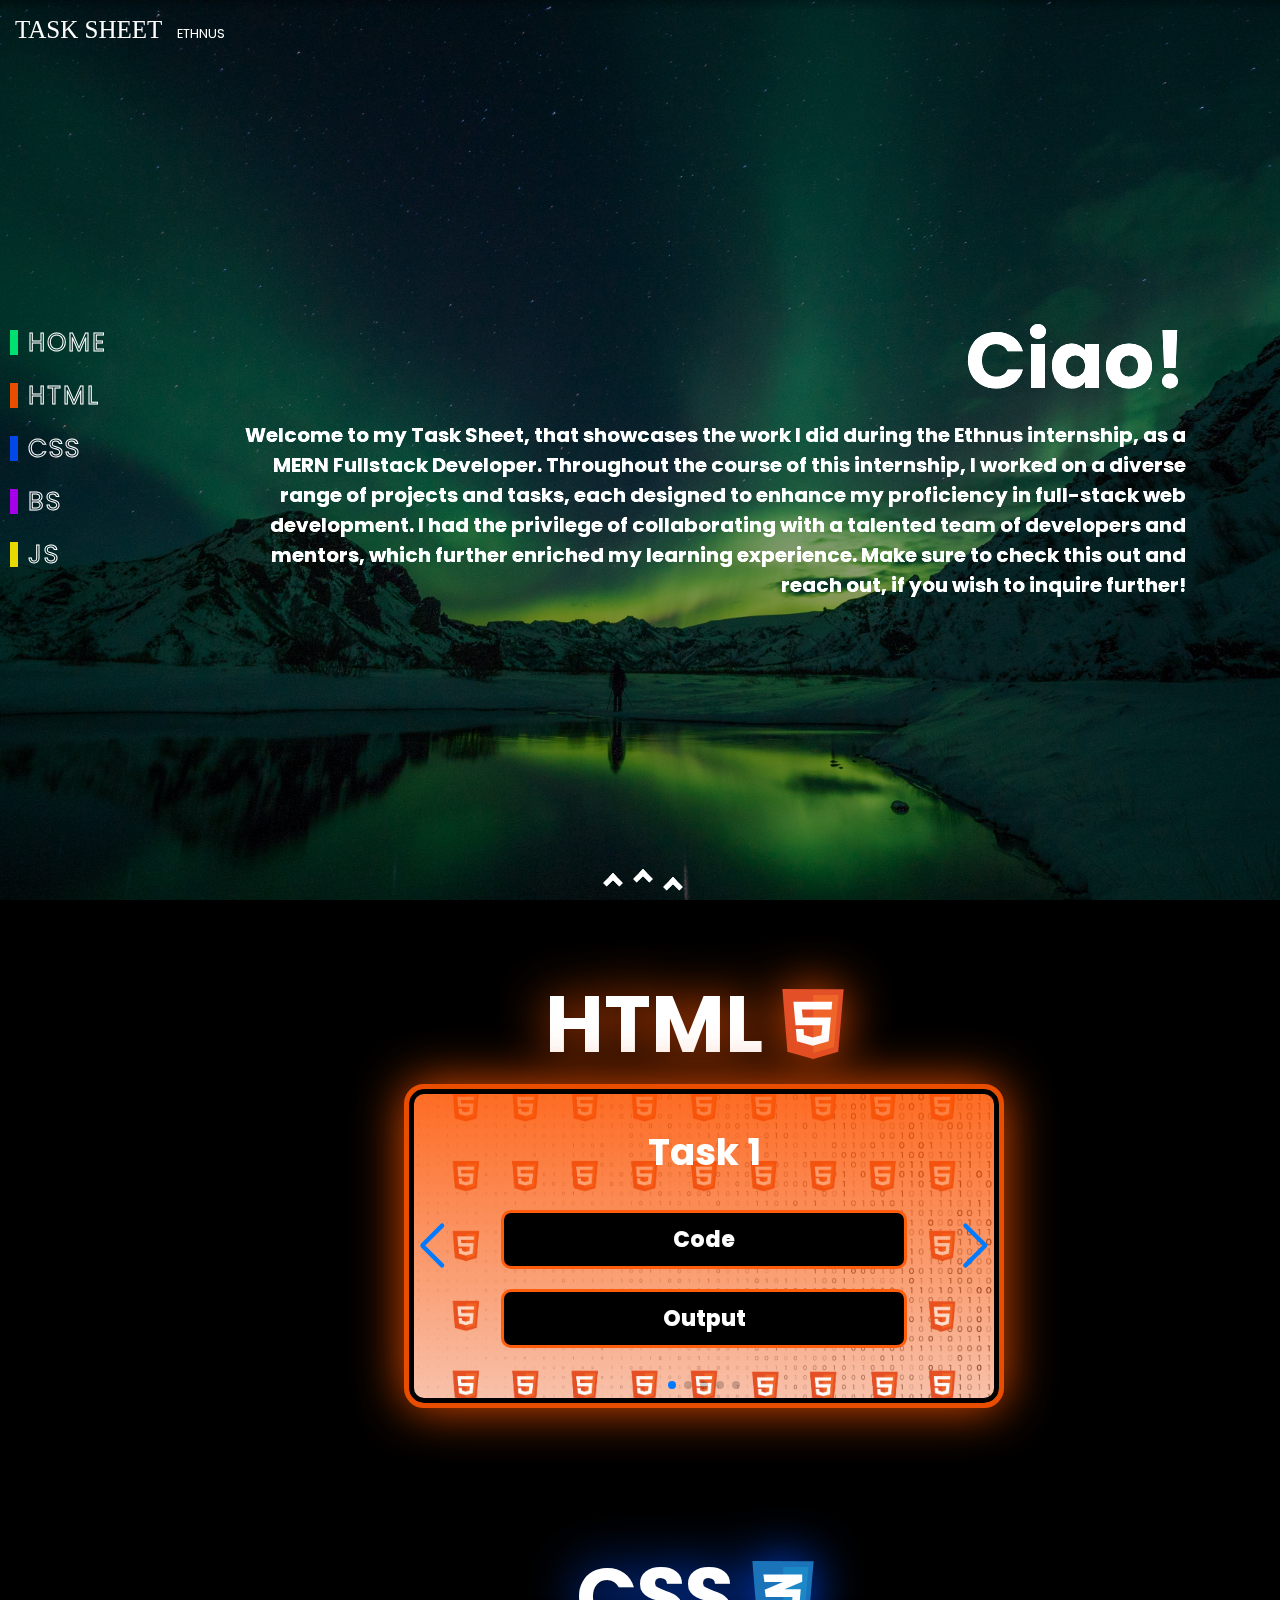
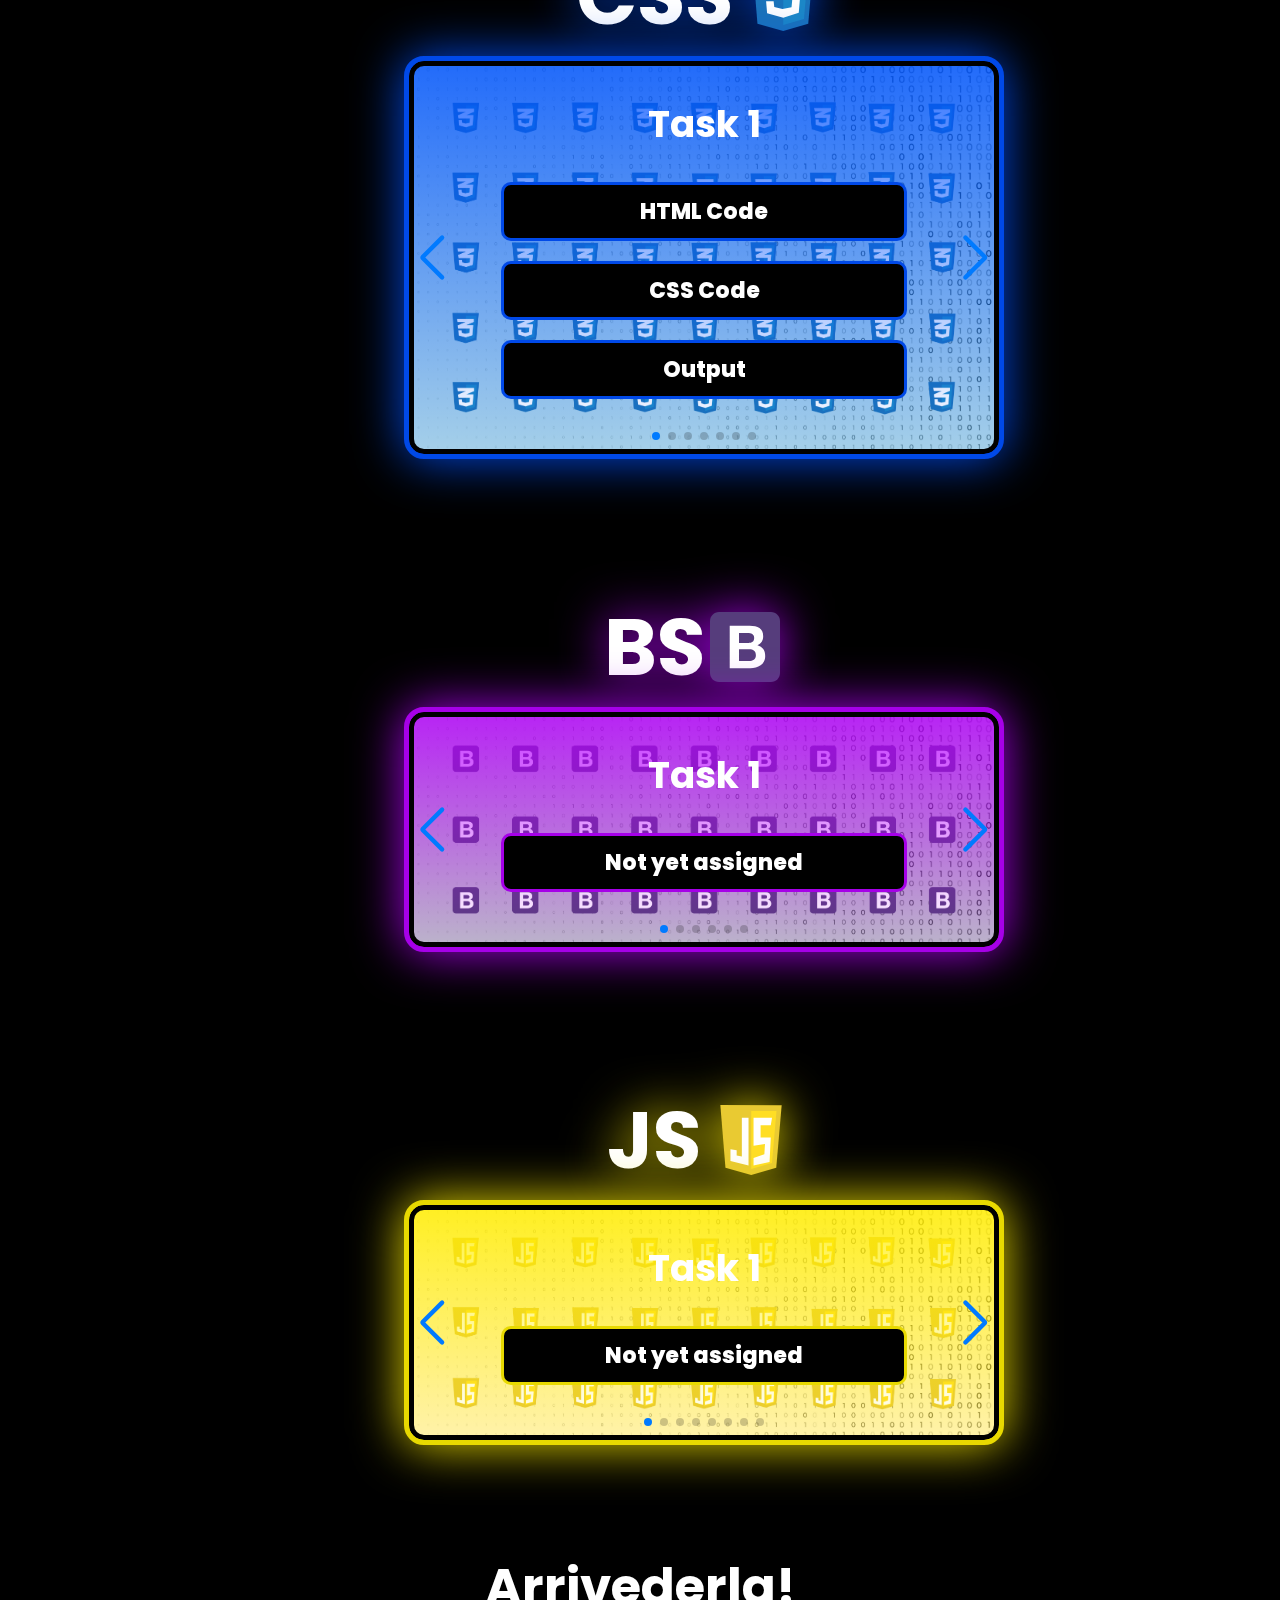
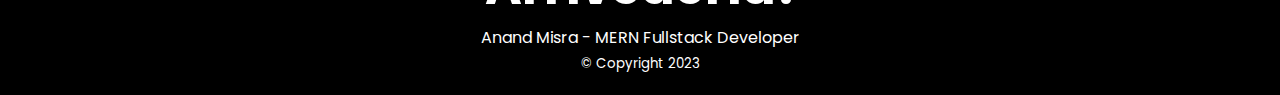
==== index.html @ b6ed3c0a "Add files via upload" ====
<!DOCTYPE html>
<html lang="en">

<head>

    <meta charset="UTF-8">
    <meta name="description" content="Explore my MERN Fullstack Developer internship journey and projects with Ethnus.">
    <meta name="keywords" content="HTML, CSS, JavaScript, MERN, fullstack, Ethnus, Web, development, internship, task, solution">
    <meta name="author" content="Anand Misra">
    <meta name="viewport" content="width=device-width, initial-scale=1.0">

    <title>Task Sheet</title>
    <link rel="stylesheet" href="style.css">
    <link rel="preconnect" href="https://fonts.googleapis.com">
    <link rel="preconnect" href="https://fonts.gstatic.com" crossorigin>
    <link rel="preconnect" href="https://fonts.googleapis.com">
    <link href="https://fonts.googleapis.com/css2?family=Pacifico&family=Permanent+Marker&display=swap" rel="stylesheet">
    <link rel="stylesheet" href="https://cdnjs.cloudflare.com/ajax/libs/font-awesome/6.4.2/css/all.min.css" integrity="sha512-z3gLpd7yknf1YoNbCzqRKc4qyor8gaKU1qmn+CShxbuBusANI9QpRohGBreCFkKxLhei6S9CQXFEbbKuqLg0DA==" crossorigin="anonymous" referrerpolicy="no-referrer" />
    <link rel="stylesheet" href="https://cdn.jsdelivr.net/npm/swiper@10/swiper-bundle.min.css" />

</head>

<body>

    <div class="loader">
        <div class="loader-animation"></div>
        <div class="loader-content">
            <p>designed by</p>
            <span>anand misra</span>
        </div>
    </div>

    <header>

        <div class="fallheader"></div>

        <a href="#" class="logo">
            <p id="hm1">Task sheet</p>
            <p id="hm2">Ethnus</p>
        </a>

        <div class="media-icons">
            <a href="https://github.com/anandmisra" target="_blank">
                <i class="fa-brands fa-square-github fa-2xl" style="color: #ffffff;"></i>
            </a>
            <a href="https://www.linkedin.com/in/anandmisra11/" target="_blank">
                <i class="fa-brands fa-linkedin fa-2xl" style="color: #ffffff;"></i>
            </a>
            <a href="https://twitter.com/anu_misra11" target="_blank">
                <i class="fa-brands fa-square-x-twitter fa-2xl" style="color: #ffffff;"></i>
            </a>
        </div>

        <div class="media-icons-header">
            <a href="https://github.com/anandmisra" target="_blank">
                <i class="fa-brands fa-square-github fa-2xl" style="color: #ffffff;"></i>
            </a>
            <a href="https://www.linkedin.com/in/anandmisra11/" target="_blank">
                <i class="fa-brands fa-linkedin fa-2xl" style="color: #ffffff;"></i>
            </a>
            <a href="https://twitter.com/anu_misra11" target="_blank">
                <i class="fa-brands fa-square-x-twitter fa-2xl" style="color: #ffffff;"></i>
            </a>
        </div>

    </header>


    <nav class="nav">
        <ul class="nav_list">

            <li style="--clr: #00e070" class="nav_item">
                <a href="#home" data-text="&nbsp;&nbsp;Home" class="home_nav nav_link">&nbsp;&nbsp;Home&nbsp;</a>
            </li>
            <li style="--clr: #e84d00" class="nav_item">
                <a href="#HTML" data-text="&nbsp;&nbsp;HTML" class="html_nav nav_link">&nbsp;&nbsp;HTML&nbsp;</a>
            </li>
            <li style="--clr: #0049e8" class="nav_item">
                <a href="#CSS" data-text="&nbsp;&nbsp;CSS" class="css_nav nav_link">&nbsp;&nbsp;CSS&nbsp;</a>
            </li>
            <li style="--clr: #a600e8" class="nav_item">
                <a href="#BS" data-text="&nbsp;&nbsp;BS" class="bs_nav nav_link">&nbsp;&nbsp;BS&nbsp;</a>
            </li>
            <li style="--clr: #e8d900" class="nav_item">
                <a href="#JS" data-text="&nbsp;&nbsp;JS" class="js_nav nav_link">&nbsp;&nbsp;JS&nbsp;</a>
            </li>

        </ul>
    </nav>

    <main class="main">

        <section class="section home_section" id="home">
            
            <div class="home_content ">
                <h1>Ciao!</h1>
                <p>Welcome to my Task Sheet, that showcases the work I did during the Ethnus internship, as a MERN Fullstack Developer. Throughout the course of this internship, I worked on a diverse range of projects and tasks, each designed to enhance my proficiency in full-stack web development. I had the privilege of collaborating with a talented team of developers and mentors, which further enriched my learning experience. Make sure to check this out and reach out, if you wish to inquire further!</p>
            </div>

            <div class="arrow">
                <span></span>
                <span></span>
                <span></span>
            </div>

        </section>

        <section class="section HTML-section" id="HTML">
            <H3>HTML
                <img class="html_pic" src="./imgs/html.svg">
            </H3>
            <section class="sec_inside">
                <div class="swiper HTMlswiper mySwiper">
                    <div class="swiper-wrapper">
                        <div class="swiper-slide HTMLslide">
                            <h2>Task 1</h2>
                            <a href="./content/HTML/Task1.txt" target="_blank"><button class="html-slide" type="button" >Code</button></a>
                            <a href="./HTML-Task1" target="_blank"><button class="html-slide" type="button" >Output</button></a>
                        </div>
                        <div class="swiper-slide">
                            <h2>Task 2</h2>
                            <a href="./content/HTML/Task2.txt" target="_blank"><button class="html-slide" type="button" >Code</button></a>
                            <a href="./HTML-Task2" target="_blank"><button class="html-slide" type="button" >Output</button></a>
                        </div>
                        <div class="swiper-slide">
                            <h2>Task 3</h2>
                            <a href="./content/HTML/Task3.txt" target="_blank"><button class="html-slide" type="button" >Code</button></a>
                            <a href="./HTML-Task3" target="_blank"><button class="html-slide" type="button" >Output</button></a>
                        </div>
                        <div class="swiper-slide">
                            <h2>Task 4</h2>
                            <a href="./content/HTML/Task4.txt" target="_blank"><button class="html-slide" type="button" >Code</button></a>
                            <a href="./HTML-Task4" target="_blank"><button class="html-slide" type="button" >Output</button></a>
                        </div>
                        <div class="swiper-slide">
                            <h2>Task 5</h2>
                            <a href="./content/HTML/Task5.txt" target="_blank"><button class="html-slide" type="button" >Code</button></a>
                            <a href="./HTML-Task5" target="_blank"><button class="html-slide" type="button" >Output</button></a>
                        </div>
                    </div>
                    <div class="swiper-button-next"></div>
                    <div class="swiper-button-prev"></div>
                    <div class="swiper-pagination"></div>
                </div>
            </section>
        </section>

        <section class="section CSS-section" id="CSS">
            <H3>CSS
                <img class="css_pic" src="./imgs/css.svg">
            </H3>
            <section class="sec_inside">
                <div class="swiper CSSswiper mySwiper">
                    <div class="swiper-wrapper">
                        <div class="swiper-slide">
                            <h2>Task 1</h2>
                            <a href="./content/CSS/Task1.txt" target="_blank"><button class="css-slide" type="button" >HTML Code</button></a>
                            <a href="./content/CSS/T1style.txt" target="_blank"><button class="css-slide" type="button" >CSS Code</button></a>
                            <a href="./CSS-Task1" target="_blank"><button class="css-slide" type="button" >Output</button></a>
                        </div>
                        <div class="swiper-slide">
                            <h2>Task 2</h2>
                            <a href="./content/CSS/Task2.txt" target="_blank"><button class="css-slide" type="button" >HTML Code</button></a>
                            <a href="./content/CSS/T2style.txt" target="_blank"><button class="css-slide" type="button" >CSS Code</button></a>
                            <a href="./CSS-Task2" target="_blank"><button class="css-slide" type="button" >Output</button></a>
                        </div>
                        <div class="swiper-slide">
                            <h2>Task 3</h2>
                            <a href="./content/CSS/Task3.txt" target="_blank"><button class="css-slide" type="button" >HTML Code</button></a>
                            <a href="./content/CSS/T3style.txt" target="_blank"><button class="css-slide" type="button" >CSS Code</button></a>
                            <a href="./CSS-Task3" target="_blank"><button class="css-slide" type="button" >Output</button></a>
                        </div>
                        <div class="swiper-slide">
                            <h2>Task 4</h2>
                            <a href="./content/CSS/Task4.txt" target="_blank"><button class="css-slide" type="button" >HTML Code</button></a>
                            <a href="./content/CSS/T4style.txt" target="_blank"><button class="css-slide" type="button" >CSS Code</button></a>
                            <a href="./CSS-Task4" target="_blank"><button class="css-slide" type="button" >Output</button></a>
                        </div>
                        <div class="swiper-slide">
                            <h2>Task 5</h2>
                            <a href="./content/CSS/Task5.txt" target="_blank"><button class="css-slide" type="button" >HTML Code</button></a>
                            <a href="./content/CSS/T5style.txt" target="_blank"><button class="css-slide" type="button" >CSS Code</button></a>
                            <a href="./CSS-Task5" target="_blank"><button class="css-slide" type="button" >Output</button></a>
                        </div>
                        <div class="swiper-slide">
                            <h2>Task 6</h2>
                            <a href="./content/CSS/Task6.txt" target="_blank"><button class="css-slide" type="button" >HTML Code</button></a>
                            <a href="./content/CSS/T6style.txt" target="_blank"><button class="css-slide" type="button" >CSS Code</button></a>
                            <a href="./CSS-Task6" target="_blank"><button class="css-slide" type="button" >Output</button></a>
                        </div>
                        <div class="swiper-slide">
                            <h2>Task 7</h2>
                            <a href="./content/CSS/Task7.txt" target="_blank"><button class="css-slide" type="button" >HTML Code</button></a>
                            <a href="./content/CSS/T7style.txt" target="_blank"><button class="css-slide" type="button" >CSS Code</button></a>
                            <a href="./CSS-Task7" target="_blank"><button class="css-slide" type="button" >Output</button></a>
                        </div>
                    </div>
                    <div class="swiper-button-next"></div>
                    <div class="swiper-button-prev"></div>
                    <div class="swiper-pagination"></div>
                </div>
            </section>
        </section>

        <section class="section BS-section" id="BS">
            <H3>BS
                <img class="bs_pic" src="./imgs/bs.svg">
            </H3>
            <section class="sec_inside">
                <div class="swiper BSswiper mySwiper">
                    <div class="swiper-wrapper">
                        <div class="swiper-slide">
                            <h2>Task 1</h2>
                            <a href="#BS"><button class="bs-slide" type="button" >Not yet assigned</button></a>
                        </div>
                        <div class="swiper-slide">
                            <h2>Task 2</h2>
                            <a href="#BS"><button class="bs-slide" type="button" >Not yet assigned</button></a>
                        </div>
                        <div class="swiper-slide">
                            <h2>Task 3</h2>
                            <a href="#BS"><button class="bs-slide" type="button" >Not yet assigned</button></a>
                        </div>
                        <div class="swiper-slide">
                            <h2>Task 4</h2>
                            <a href="#BS"><button class="bs-slide" type="button" >Not yet assigned</button></a>
                        </div>
                        <div class="swiper-slide">
                            <h2>Task 5</h2>
                            <a href="#BS"><button class="bs-slide" type="button" >Not yet assigned</button></a>
                        </div>
                        <div class="swiper-slide">
                            <h2>Task 6</h2>
                            <a href="#BS"><button class="bs-slide" type="button" >Not yet assigned</button></a>
                        </div>
                    </div>
                    <div class="swiper-button-next"></div>
                    <div class="swiper-button-prev"></div>
                    <div class="swiper-pagination"></div>
                </div>
            </section>
        </section>

        <section class="section JS-section" id="JS">
            <H3>JS
                <img class="js_pic" src="./imgs/js.svg">
            </H3>
            <section class="sec_inside">
                <div class="swiper JSswiper mySwiper">
                    <div class="swiper-wrapper">
                        <div class="swiper-slide">
                            <h2>Task 1</h2>
                            <a href="#JS"><button class="js-slide" type="button" >Not yet assigned</button></a>
                        </div>
                        <div class="swiper-slide">
                            <h2>Task 2</h2>
                            <a href="#JS"><button class="js-slide" type="button" >Not yet assigned</button></a>
                        </div>
                        <div class="swiper-slide">
                            <h2>Task 3</h2>
                            <a href="#JS"><button class="js-slide" type="button" >Not yet assigned</button></a>
                        </div>
                        <div class="swiper-slide">
                            <h2>Task 4</h2>
                            <a href="#JS"><button class="js-slide" type="button" >Not yet assigned</button></a>
                        </div>
                        <div class="swiper-slide">
                            <h2>Task 5</h2>
                            <a href="#JS"><button class="js-slide" type="button" >Not yet assigned</button></a>
                        </div>
                        <div class="swiper-slide">
                            <h2>Task 6</h2>
                            <a href="#JS"><button class="js-slide" type="button" >Not yet assigned</button></a>
                        </div>
                        <div class="swiper-slide">
                            <h2>Task 7</h2>
                            <a href="#JS"><button class="js-slide" type="button" >Not yet assigned</button></a>
                        </div>
                        <div class="swiper-slide">
                            <h2>Task 8</h2>
                            <a href="#JS"><button class="js-slide" type="button" >Not yet assigned</button></a>
                        </div>
                    </div>
                    <div class="swiper-button-next"></div>
                    <div class="swiper-button-prev"></div>
                    <div class="swiper-pagination"></div>
                </div>
            </section>
        </section>

        <section class="end-section">

            <div class="end_content ">
                <h1>Arrivederla!</h1>
                <p>Anand Misra - MERN Fullstack Developer</p>
            </div>

            <div class="media-icons-end">
                <a href="https://github.com/anandmisra" target="_blank">
                    <i class="fa-brands fa-square-github fa-2xl" style="color: #ffffff;"></i>
                </a>
                <a href="https://www.linkedin.com/in/anandmisra11/" target="_blank">
                    <i class="fa-brands fa-linkedin fa-2xl" style="color: #ffffff;"></i>
                </a>
                <a href="https://twitter.com/anu_misra11" target="_blank">
                    <i class="fa-brands fa-square-x-twitter fa-2xl" style="color: #ffffff;"></i>
                </a>
            </div>

            <div class="end_content ">
                <p class="copyright">
                    <small>&copy; Copyright 2023 </small>
                </p>
            </div>
        </section>
    </main>
    
    <script src="https://code.jquery.com/jquery-3.5.1.min.js"></script>
    <script src="https://cdn.jsdelivr.net/npm/swiper@10/swiper-bundle.min.js"></script>
    <script src="./script.js"></script>

</body>
</html>
---- style.css ----
@import url('https://fonts.googleapis.com/css2?family=Poppins:wght@700&display=swap');

* {
    margin: 0;
    padding: 0;
    box-sizing: border-box;
    scroll-behavior: smooth;
    font-family: 'Poppins', sans-serif;
}

body {
  display: flex;
  flex-direction: column;
  justify-content: space-between;
  background-color: black;
}

.loader {
  position: fixed;
  z-index: 25000000;
  top: 0;
  left: 0;
  height: 100%;
  width: 100%;
  min-height: 280px;
  display: flex;
  flex-direction: column;
  align-items: center;
  justify-content: center;
  background: black;
  transition: opacity 0.5s, visibility 0.5s;
}

.loader-animation {
  color: white;
  position: relative;
  display: flex;
}

.loader-content {
  position: inherit;
  height: 100%;
  min-height: 280px;
  width: 100%;
  display: flex;
  flex-direction: column;
  align-items: center;
  justify-content: end;
  padding-bottom: 5vh;
}

.loader-content p{
  color: white;
  font-size: 15px;
  inset: -20px;
}

.loader-content span{
  color: rgb(255, 255, 255);
  text-transform: uppercase;
  font-size: 20px;
  font-family: 'Pacifico', cursive;
  filter: drop-shadow(0 0 25px #00e070);
  -webkit-animation: glow 1s ease-in-out infinite alternate;
  -moz-animation: glow 1s ease-in-out infinite alternate;
  animation: glow 1s ease-in-out infinite alternate;
}

@keyframes glow {
  from {
    text-shadow: 0 0 0.5px #fff, 0 0 1px #fff, 0 0 1.5px #14ff62, 0 0 2px #14ff62, 0 0 2.5px #14ff62, 0 0 3px #14ff62, 0 0 3.5px #14ff62;
  }
  to {
    text-shadow: 0 0 1px #fff, 0 0 1.5px #00e070, 0 0 2px #00e070, 0 0 2.5px #00e070, 0 0 3px #00e070, 0 0 3.5px #00e070, 0 0 4px #00e070;
  }
}

.loader-animation::after {
  content: "";
  width: 75px;
  height: 75px;
  border: 15px solid white;
  border-top-color: #00e070;
  filter: drop-shadow(0 0 25px #00e070);
  border-radius: 50%;
  animation: loading 1s ease infinite;
  z-index: 20000000;
}

@keyframes loading {
  from { 
    transform: rotate(0turn);
  }
  to {
    transform: rotate(1turn);
  }
}

.loader--hidden {
  opacity: 0;
  visibility: hidden;
}

html {
    scroll-behavior: smooth;
}

nav {
    position: fixed;
    height: 100vh;
    min-height: 425px;
    display: flex;
    flex-direction: column;
    align-items: left;
    justify-content: center;
    z-index: 200000;
}

nav ul {
    display: flex;
    flex-direction: column;
    align-items: flex-start;
    justify-content: center;
    gap: 25px;
}

nav ul li {
    position: relative;
    list-style: none;
}

nav ul li a {
    position: relative;
    padding-left: 10px;
    font-size: 25px;
    text-decoration: none;
    line-height: 1em;
    letter-spacing: 2px;
    text-transform: uppercase;
    color: transparent;
    z-index: 1000000;
    -webkit-text-stroke: 1px rgb(255, 255, 255);
}

nav ul li a::before {
    content: attr(data-text);
    position: absolute; 
    color: var(--clr);
    width: 0;
    overflow: hidden;
    transition: 0.5s;
    border-right: 8px solid var(--clr);
    -webkit-text-stroke: 1px var(--clr);
}

nav ul li a:hover:not(.active)::before {
    width: 100%;
    filter: drop-shadow(0 0 20px var(--clr));
}

a.active {
    color: var(--clr);
    -webkit-text-stroke: 2px var(--clr);
    filter: drop-shadow(0 0 20px var(--clr));
}

header {
    position: fixed;
    top: 0;
    left: 0;
    width: 100%;
    height: 60px;
    background: transparent;
    align-items: center;
    justify-content: start;
    z-index: 1000000;
    transition: opacity 0.5s, visibility 0.5s;
    display: flex;
    flex-direction: row;
    padding: 0 px 25px;
}

.fallheader {
  position: fixed;
  height: 80px;
  width: 100%;
  top: -70px;
  background: linear-gradient(#000000, #000000, transparent);
  transition: all 0.5s ease-in-out;
}

header .logo{
    position: fixed;
    font-family: 'Permanent Marker', cursive;
    text-align: right;
    color: #fff;
    text-transform: uppercase;
    display: flex;
    flex-direction: row;
    justify-content: center;
    align-items: baseline;
    gap: 15px;
    text-decoration: none;
    transition: all 0.5s ease-in-out;
    font-size: 0.8rem;
    padding: 5px 15px;
}

p#hm1 {
    font-size: 25px;
    color: #fff;
    font-family: 'Permanent Marker', cursive;
}

.bgc .fallheader{
  position: inherit;
  top: 0px;
}

.media-icons {
    position: fixed;
    right: 10px;
    top: 20%;
    align-items: center;
    justify-content: baseline;
    display: flex;
    flex-direction: column;
    gap: 20px;
    transition: all 0.5s ease-in-out;
}

.bgc .media-icons {
  position: inherit;
  right: -50px;
}

.media-icons-end {
  padding: 10px;
    position: relative;
    align-items: center;
    justify-content: center;
    display: flex;
    flex-direction: row;
    gap: 20px;
}

.media-icons-header {
  position: fixed;
  right: 10px;
  top: -60px;
  padding: 5px;
  align-items: center;
  justify-content: baseline;
  display: flex;
  flex-direction: row;
  gap: 20px;
  transition: all 0.5s ease-in-out;
}

.bgc .media-icons-header {
  position: inherit;
  top: 10px;
}

.bgc_home {
  filter: drop-shadow(0 0 5px #00e070);
}
.bgc_html {
  filter: drop-shadow(0 0 5px #e84d00);
}
.bgc_css {
  filter: drop-shadow(0 0 5px #0049e8);
}
.bgc_bs {
  filter: drop-shadow(0 0 5px #a600e8);
}
.bgc_js {
  filter: drop-shadow(0 0 5px #e8d900);
}

.main {
  position: relative;
  width: 100%;
  height: 100vh;
  display: block;
  flex-direction: column;
  align-items: center;
  justify-content:space-between;
}


.section {
  height: auto;
  min-height: 425px;
  width: 100%;
  min-width: 248px;
  padding: 5%;
  position: relative;
  display: block; 
  flex-direction: column;
  align-items:center;
  justify-content: center; 
  background: rgb(40, 5, 219);
  color: #fff;
  font-weight: 700;
  background-color: #000000;
}

.section h3 {
    position: relative;
    display: flex;
    flex-direction: row;
    align-items: center;
    justify-content: center;
    font-size: 80px;
    overflow: hidden;
}

.home_section {
  min-height: 100vh;
  min-height: 100dvh;
  position: relative;
  display: flex; 
  flex-direction: column;
  align-items:center;
  justify-content: center; 
  background: rgb(40, 5, 219);
  color: #fff;
  background-color: #000000;
  background: linear-gradient(
    rgba(0, 0, 0, 0.5), 
    rgba(0, 0, 0, 0.5)), url(./imgs/bg.jpg);
  background-attachment: fixed;
  filter: brightness(120%);
  background-repeat: no-repeat;
  background-position: bottom;
  background-size: cover;
}

.section:not(.home_section) {
    padding-left: 15%;
}

.home_content {
  position: relative;
  padding: 30px;
  font-family: 'Poppins', sans-serif;
  color: white;
  text-align: right;
  padding-left: 15%;
  font-size: 20px;
}

.home_content h1 {
    font-size: 80px;
  }

.arrow {
  position: absolute;
  top: 98%;
  left: 50%;
  transform: translate(-50%, -50%);
  transform: rotate(180deg);
  cursor: pointer;
}

.arrow span {
  display: block;
  width: 14px;
  height: 14px;
  border-bottom: 5px solid white;
  border-right: 5px solid white;
  transform: rotate(45deg);
  margin: -10px;
  animation: animate 2s infinite;
}

.arrow span:nth-child(1) {
  position: relative;
  left: -30px;
}

.arrow span:nth-child(2) {
  position: relative;
  left: 30px;
  animation-delay: -0.33s;
}

.arrow span:nth-child(3) {
  position: relative;
  left: 0px;
  animation-delay: -0.66s;
}

@keyframes animate {
  0% {
      opacity: 0;
      transform: rotate(45deg) translate(-20px, -20px);
  }
  50% {
      opacity: 1;
  }
  100% {
      opacity: 0;
      transform: rotate(45deg) translate(20px, 20px);
  }
}

.end-section {
  height: auto;
  width: 100%;
  min-width: 248px;
  display: block;
  align-items: center;
  justify-content: center;
  color: white;
  text-align: center;
  padding: 40px 15px 20px;
}

.end-content {
  position: relative;
  display: flex;
  flex-direction: column;
  align-items: center;
  justify-content: center;
}

.end_content h1 {
    font-size: 50px;
  }

.end-content p {
  font-size: 12px;
  padding-bottom: 20px;
}


.sec_inside {
  position: relative;
  height: auto;
  min-height: auto;
  width: auto;
  min-width: max-content;
  background: #000000;
  font-family: Helvetica Neue, Helvetica, Arial, sans-serif;
  font-size: 14px;
  font-weight: bold;
  color: rgb(255, 255, 255);
  margin: 0;
  padding: 0;
}
.swiper{
    position: relative;
    width: 55vw;
    max-width: 600px;
    min-width: auto;
    height: auto;
    border-radius: 20px;
    margin-left: auto;
    margin-right: auto;
    transition: all 0.5s ease;
  }

  
@media (min-width: 769px) {
  .media-icons-end {
    height: 0px;
    padding: 0px;
    visibility: hidden;
    opacity: 0;
  }
  
  button.html-slide:hover {
    background-color: #ff6822;
    color: #000000;
    border: 5px solid #000000;
    filter: drop-shadow(0 0 25px #ff6619);
  } 

  button.css-slide:hover {
    background-color: #2469ff;
    color: #000000;
    border: 5px solid #000000;
    filter: drop-shadow(0 0 25px #0049e8);
  } 
  
  button.bs-slide:hover {
    background-color: #c126ff;
    color: #000000;
    border: 5px solid #000000;
    filter: drop-shadow(0 0 25px #a600e8);
  } 
  
  button.js-slide:hover {
    background-color: #fff134;
    color: #000000;
    border: 5px solid #000000;
    filter: drop-shadow(0 0 25px #e8d900);
  } 
}

@media (max-width: 768px) {
    .nav {
      display: none;
    }

    #hm1 {
      white-space: nowrap;
    }

    .section {
      height: auto;
      min-width: 275px;
      min-height: 200px;
      padding-top: 60px;
    }

    .home_section {
      height: auto;
      min-width: 275px;
      min-height: 100vh;
      min-height: 100dvh;
      padding-top: 60px;
    }

    .end-section {
      height: auto;
      min-width: 275px;
      padding: 20px 15px;
    }

    .end_content h1 {
      height: auto;
      text-align: center;
      min-width: auto;
      font-size: 30px;
    }

    .end_content p {
      height: auto;
      text-align: center;
      min-width: auto;
      font-size: 12px;
      text-wrap: balance;
    }

    .swiper , .swiper-container {
    position: relative;
      max-width: 450px;
      width: 85vw;
      min-width: 245px;
      height: auto;
      min-height: fit-content;
    }
    
    .swiper-slide {
      padding-top: 10px;
      padding-left: auto;
      padding-right: auto;
      padding-bottom: 15px;
    }

    .swiper-button-next, .swiper-button-prev, .arrow {
        visibility: hidden;
        height: 0px;
        width: 0px;
        opacity: 0;
    }

    .section:not(.home_section) {
        position: relative;
        padding-left: 5%;
    }

    .section h3 {
        font-size: 50px;
        padding-bottom: 10px;
    }

    .home_content {
      position: relative;
      display: flex;
      flex-direction: column;
      align-items: center;
      justify-content: center;
        text-align: center;
        padding-left: 20px;
        font-size: 18px;
    }

    .home_content h1 {
      font-size: 60px;
    }

    .media-icons-header {
      height: 0px;
      padding: 0px;
      visibility: hidden;
      opacity: 0;
    }
  } 


  .HTMlswiper {
    background: #e84d00;
    filter: drop-shadow(0 0 25px #e84d00);
    border: 5px solid #e84d00;
  }

  .CSSswiper {
    background: #0049e8;
    filter: drop-shadow(0 0 25px #0049e8);
    border: 5px solid #0049e8;
  }

  .BSswiper {
    background: #a600e8;
    filter: drop-shadow(0 0 25px #a600e8);
    border: 5px solid #a600e8;
  }
  
  .JSswiper {
    background: #e8d900;
    filter: drop-shadow(0 0 25px #e8d900);
    border: 5px solid #e8d900;
  }

  .swiper-slide {
    padding-top: 30px;
    padding-left: auto;
    padding-right: auto;
    padding-bottom: 40px;

    position: relative;
    height: auto;
    min-height: fit-content;
    border: 5px solid rgb(0, 0, 0);
    border-radius: 15px;
    text-align: center;
    font-size: 25px;
    background: #000000;
    display: flex;
    justify-content: center;
    align-items: center;
  }

  .HTML-section .swiper-slide {
    background-image: linear-gradient(#ff5500c9,transparent), url("./imgs/html-swiperbg.png");
    background-position: center;
    background-repeat: no-repeat;
    background-size: cover;
  }

  .CSS-section .swiper-slide {
    background-image: linear-gradient(#0051ffc9,transparent), url("./imgs/css-swiperbg.png");
    background-position: center;
    background-repeat: no-repeat;
    background-size: cover;
  }

  .BS-section .swiper-slide {
    background-image: linear-gradient(#b700ffc9,transparent), url("./imgs/bs-swiperbg.png");
    background-position: center;
    background-repeat: no-repeat;
    background-size: cover;
  }

  .JS-section .swiper-slide {
    background-image: linear-gradient(#ffee00c9,transparent), url("./imgs/js-swiperbg.png");
    background-position: center;
    background-repeat: no-repeat;
    background-size: cover;
  }

  h2 {
    padding-bottom: 20px;
  }

  button.html-slide {
    padding: 10px 5px;
    align-items: center;
    justify-content: center;
    flex-direction: row;
    position: relative;
    text-align: center;
    font-family: "Poppins", sans-serif;
    font-size: 22px;
    font-weight: 800;
    position: relative;
    height: 20%;
    width: 70%;
    border-radius: 10px;
    border: 3px solid #ff5d0c;
    background: #000000;
    color: white;
    margin: 10px;
    transition: all 0.3s ease-in-out;
    overflow: hidden;
  }

  button.css-slide {
    padding: 10px 5px;
    align-items: center;
    justify-content: center;
    flex-direction: row;
    position: relative;
    text-align: center;
    font-family: "Poppins", sans-serif;
    font-size: 22px;
    font-weight: 800;
    position: relative;
    height: 20%;
    width: 70%;
    border-radius: 10px;
    border: 3px solid #0049e8;
    background-color: #000000;
    color: white;
    margin: 10px;
    transition: all 0.3s ease-in-out;
    overflow: hidden;
  }

  button.bs-slide {
    padding: 10px 5px;
    align-items: center;
    justify-content: center;
    flex-direction: row;
    position: relative;
    text-align: center;
    font-family: "Poppins", sans-serif;
    font-size: 22px;
    font-weight: 800;
    position: relative;
    height: 20%;
    width: 70%;
    border-radius: 10px;
    border: 3px solid #a600e8;
    background-color: #000000;
    color: white;
    margin: 10px;
    transition: all 0.3s ease-in-out;
    overflow: hidden;
  }

  button.js-slide {
    padding: 10px 5px;
    align-items: center;
    justify-content: center;
    flex-direction: row;
    position: relative;
    text-align: center;
    font-family: "Poppins", sans-serif;
    font-size: 22px;
    font-weight: 800;
    position: relative;
    height: 20%;
    width: 70%;
    border-radius: 10px;
    border: 3px solid #e8d900;
    background-color: #000000;
    color: white;
    margin: 10px;
    transition: all 0.3s ease-in-out;
    overflow: hidden;
  }
  
  .swiper-slide img {
    position: relative;
    display: block;
    width: 100%;
    height: 100%;
    object-fit: cover;
  }


#HTML h3 {
    position: relative;
    filter: drop-shadow(0 0 25px #e84d00);
}
.html_pic {
    padding: 5px;
    width: 100px;
    height: 80px;
}

#CSS h3 {
    position: relative;
    filter: drop-shadow(0 0 25px #0049e8);
}
.css_pic {
    padding: 5px;
    width: 100px;
    height: 80px;
}

#BS h3 {
    position: relative;
    filter: drop-shadow(0 0 25px #a600e8);
}
.bs_pic {
    padding: 5px;
    width: 100px;
    height: 80px;
}

#JS h3 {
    position: relative;
    filter: drop-shadow(0 0 25px #e8d900);
}
.js_pic {
    padding: 5px;
    width: 100px;
    height: 80px;
}
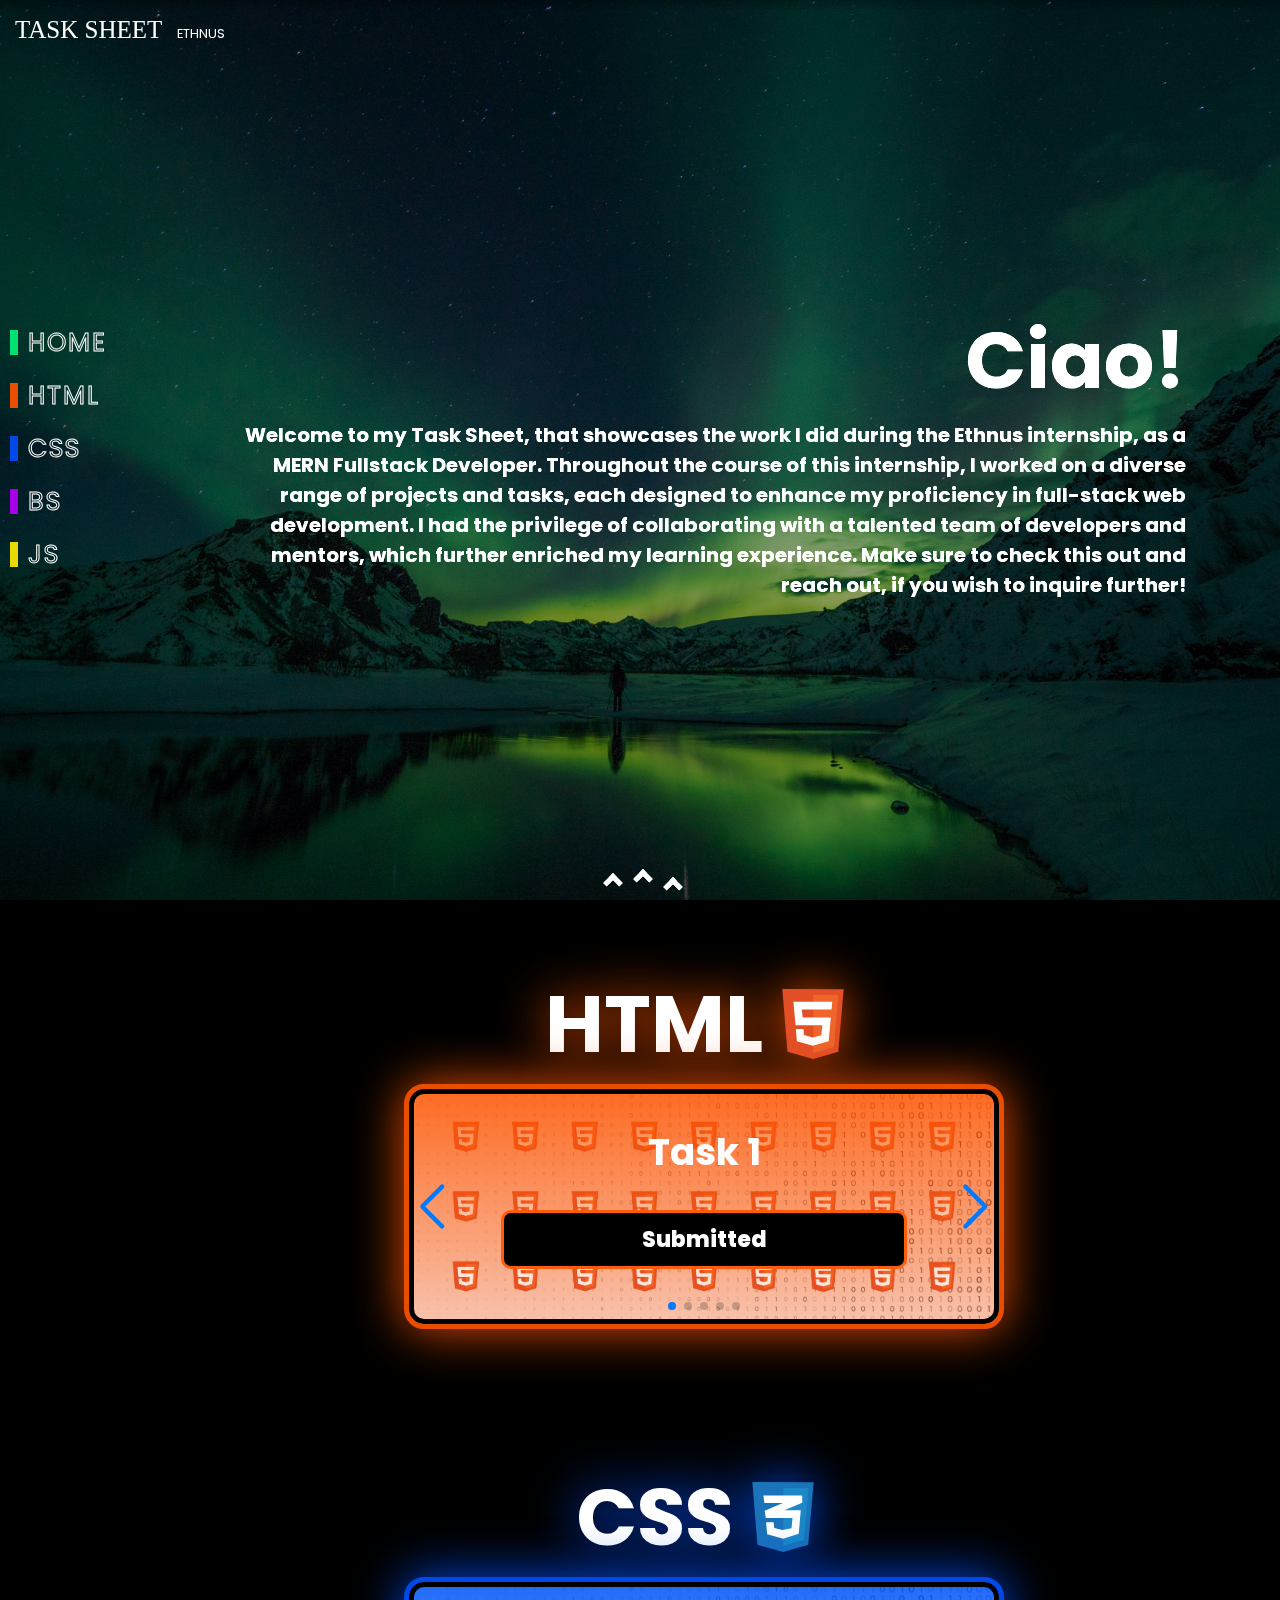
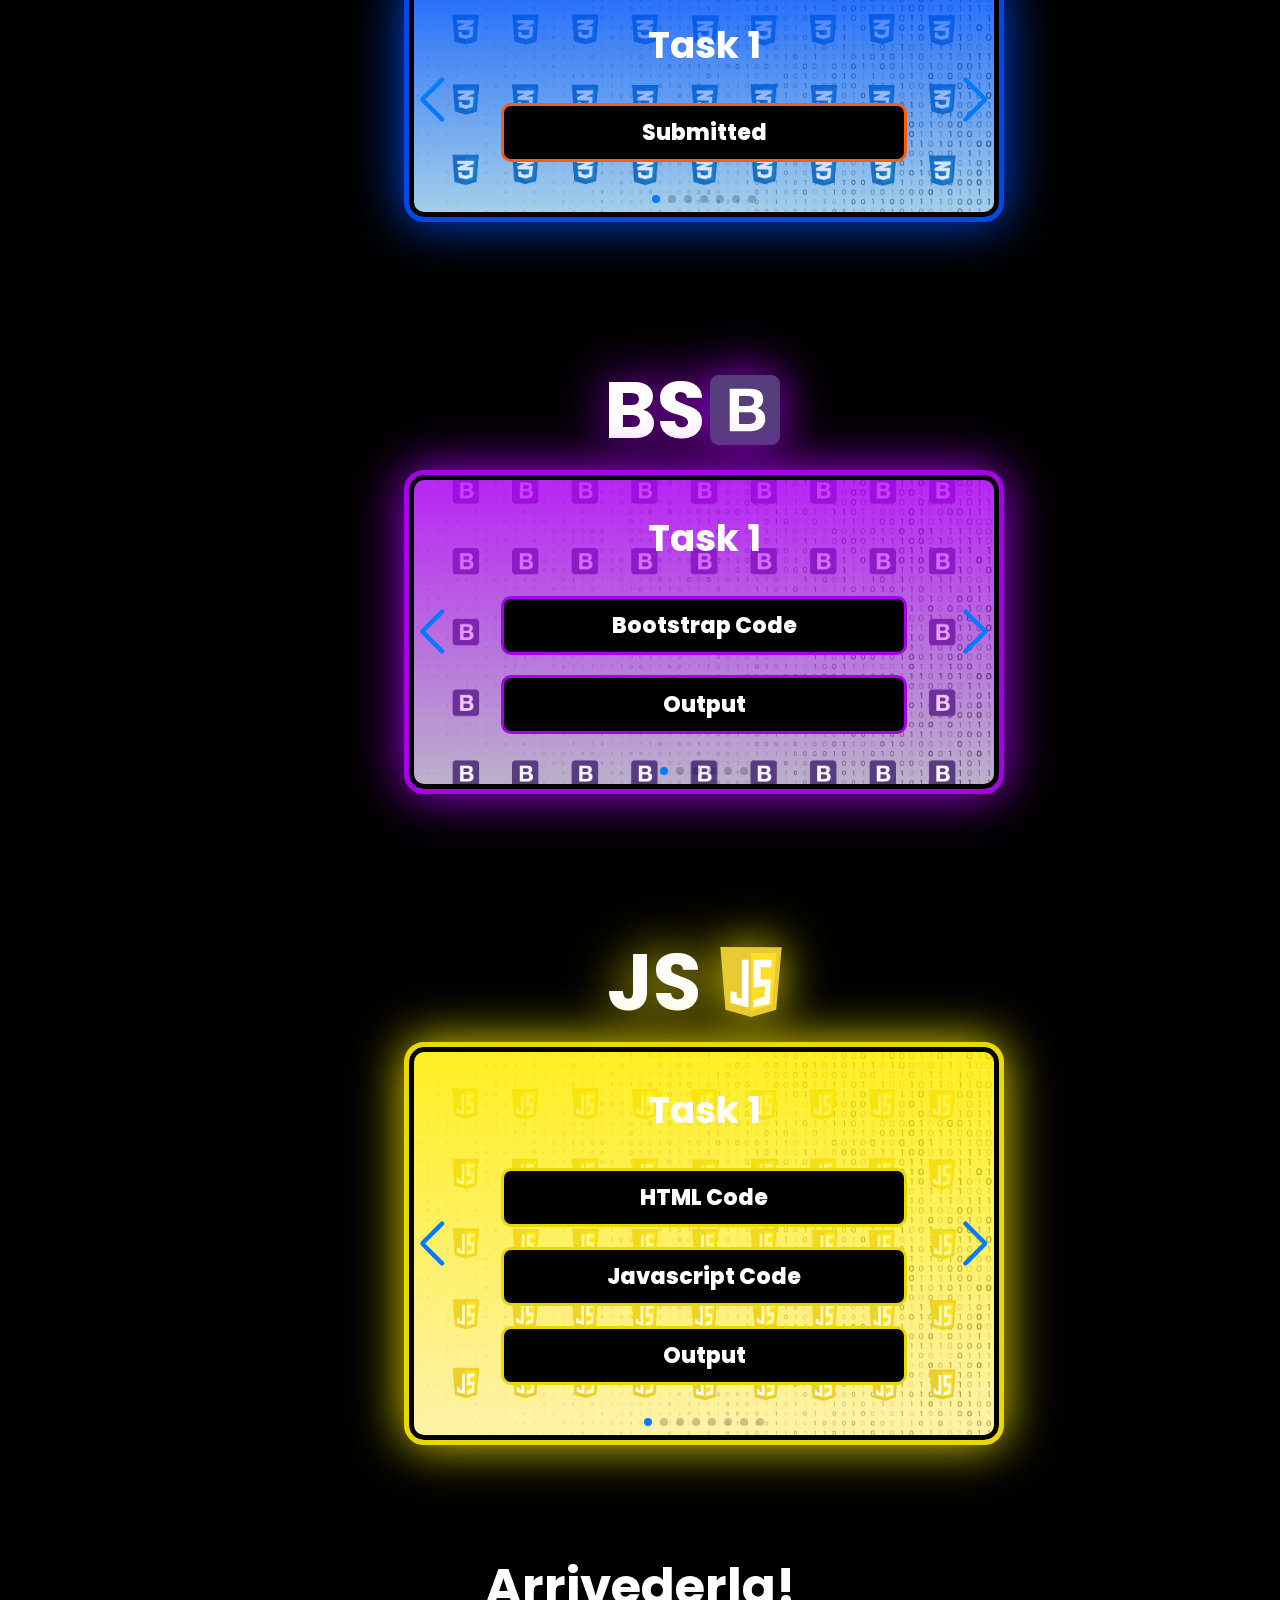
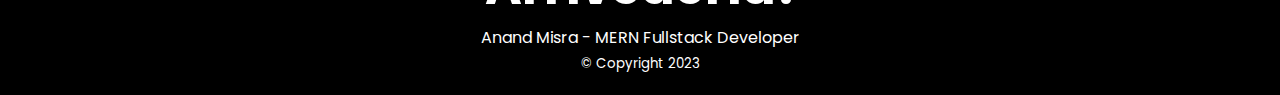
==== commit d44d24d3: "Add files via upload" ====
--- a/index.html
+++ b/index.html
@@ -114,28 +114,23 @@
                     <div class="swiper-wrapper">
                         <div class="swiper-slide HTMLslide">
                             <h2>Task 1</h2>
-                            <a href="./content/HTML/Task1.txt" target="_blank"><button class="html-slide" type="button" >Code</button></a>
-                            <a href="./HTML-Task1" target="_blank"><button class="html-slide" type="button" >Output</button></a>
+                            <a href="#HTML" target="_blank"><button class="html-slide" type="button" >Submitted</button></a>
                         </div>
                         <div class="swiper-slide">
                             <h2>Task 2</h2>
-                            <a href="./content/HTML/Task2.txt" target="_blank"><button class="html-slide" type="button" >Code</button></a>
-                            <a href="./HTML-Task2" target="_blank"><button class="html-slide" type="button" >Output</button></a>
+                            <a href="#HTML" target="_blank"><button class="html-slide" type="button" >Submitted</button></a>
                         </div>
                         <div class="swiper-slide">
                             <h2>Task 3</h2>
-                            <a href="./content/HTML/Task3.txt" target="_blank"><button class="html-slide" type="button" >Code</button></a>
-                            <a href="./HTML-Task3" target="_blank"><button class="html-slide" type="button" >Output</button></a>
+                            <a href="#HTML" target="_blank"><button class="html-slide" type="button" >Submitted</button></a>
                         </div>
                         <div class="swiper-slide">
                             <h2>Task 4</h2>
-                            <a href="./content/HTML/Task4.txt" target="_blank"><button class="html-slide" type="button" >Code</button></a>
-                            <a href="./HTML-Task4" target="_blank"><button class="html-slide" type="button" >Output</button></a>
+                            <a href="#HTML" target="_blank"><button class="html-slide" type="button" >Submitted</button></a>
                         </div>
                         <div class="swiper-slide">
                             <h2>Task 5</h2>
-                            <a href="./content/HTML/Task5.txt" target="_blank"><button class="html-slide" type="button" >Code</button></a>
-                            <a href="./HTML-Task5" target="_blank"><button class="html-slide" type="button" >Output</button></a>
+                            <a href="#HTML" target="_blank"><button class="html-slide" type="button" >Submitted</button></a>
                         </div>
                     </div>
                     <div class="swiper-button-next"></div>
@@ -154,45 +149,31 @@
                     <div class="swiper-wrapper">
                         <div class="swiper-slide">
                             <h2>Task 1</h2>
-                            <a href="./content/CSS/Task1.txt" target="_blank"><button class="css-slide" type="button" >HTML Code</button></a>
-                            <a href="./content/CSS/T1style.txt" target="_blank"><button class="css-slide" type="button" >CSS Code</button></a>
-                            <a href="./CSS-Task1" target="_blank"><button class="css-slide" type="button" >Output</button></a>
+                            <a href="#CSS" target="_blank"><button class="html-slide" type="button" >Submitted</button></a>
                         </div>
                         <div class="swiper-slide">
                             <h2>Task 2</h2>
-                            <a href="./content/CSS/Task2.txt" target="_blank"><button class="css-slide" type="button" >HTML Code</button></a>
-                            <a href="./content/CSS/T2style.txt" target="_blank"><button class="css-slide" type="button" >CSS Code</button></a>
-                            <a href="./CSS-Task2" target="_blank"><button class="css-slide" type="button" >Output</button></a>
+                            <a href="#CSS" target="_blank"><button class="html-slide" type="button" >Submitted</button></a>
                         </div>
                         <div class="swiper-slide">
                             <h2>Task 3</h2>
-                            <a href="./content/CSS/Task3.txt" target="_blank"><button class="css-slide" type="button" >HTML Code</button></a>
-                            <a href="./content/CSS/T3style.txt" target="_blank"><button class="css-slide" type="button" >CSS Code</button></a>
-                            <a href="./CSS-Task3" target="_blank"><button class="css-slide" type="button" >Output</button></a>
+                            <a href="#CSS" target="_blank"><button class="html-slide" type="button" >Submitted</button></a>
                         </div>
                         <div class="swiper-slide">
                             <h2>Task 4</h2>
-                            <a href="./content/CSS/Task4.txt" target="_blank"><button class="css-slide" type="button" >HTML Code</button></a>
-                            <a href="./content/CSS/T4style.txt" target="_blank"><button class="css-slide" type="button" >CSS Code</button></a>
-                            <a href="./CSS-Task4" target="_blank"><button class="css-slide" type="button" >Output</button></a>
+                            <a href="#CSS" target="_blank"><button class="html-slide" type="button" >Submitted</button></a>
                         </div>
                         <div class="swiper-slide">
                             <h2>Task 5</h2>
-                            <a href="./content/CSS/Task5.txt" target="_blank"><button class="css-slide" type="button" >HTML Code</button></a>
-                            <a href="./content/CSS/T5style.txt" target="_blank"><button class="css-slide" type="button" >CSS Code</button></a>
-                            <a href="./CSS-Task5" target="_blank"><button class="css-slide" type="button" >Output</button></a>
+                            <a href="#CSS" target="_blank"><button class="html-slide" type="button" >Submitted</button></a>
                         </div>
                         <div class="swiper-slide">
                             <h2>Task 6</h2>
-                            <a href="./content/CSS/Task6.txt" target="_blank"><button class="css-slide" type="button" >HTML Code</button></a>
-                            <a href="./content/CSS/T6style.txt" target="_blank"><button class="css-slide" type="button" >CSS Code</button></a>
-                            <a href="./CSS-Task6" target="_blank"><button class="css-slide" type="button" >Output</button></a>
+                            <a href="#CSS" target="_blank"><button class="html-slide" type="button" >Submitted</button></a>
                         </div>
                         <div class="swiper-slide">
                             <h2>Task 7</h2>
-                            <a href="./content/CSS/Task7.txt" target="_blank"><button class="css-slide" type="button" >HTML Code</button></a>
-                            <a href="./content/CSS/T7style.txt" target="_blank"><button class="css-slide" type="button" >CSS Code</button></a>
-                            <a href="./CSS-Task7" target="_blank"><button class="css-slide" type="button" >Output</button></a>
+                            <a href="#CSS" target="_blank"><button class="html-slide" type="button" >Submitted</button></a>
                         </div>
                     </div>
                     <div class="swiper-button-next"></div>
@@ -211,27 +192,33 @@
                     <div class="swiper-wrapper">
                         <div class="swiper-slide">
                             <h2>Task 1</h2>
-                            <a href="#BS"><button class="bs-slide" type="button" >Not yet assigned</button></a>
+                            <a href="./content/BS/Task1.txt" target="_blank"><button class="bs-slide" type="button" >Bootstrap Code</button></a>
+                            <a href="./BS-Task1" target="_blank"><button class="bs-slide" type="button" >Output</button></a>
                         </div>
                         <div class="swiper-slide">
                             <h2>Task 2</h2>
-                            <a href="#BS"><button class="bs-slide" type="button" >Not yet assigned</button></a>
+                            <a href="./content/BS/Task2.txt" target="_blank"><button class="bs-slide" type="button" >Bootstrap Code</button></a>
+                            <a href="./BS-Task2" target="_blank"><button class="bs-slide" type="button" >Output</button></a>
                         </div>
                         <div class="swiper-slide">
                             <h2>Task 3</h2>
-                            <a href="#BS"><button class="bs-slide" type="button" >Not yet assigned</button></a>
+                            <a href="./content/BS/Task3.txt" target="_blank"><button class="bs-slide" type="button" >Bootstrap Code</button></a>
+                            <a href="./BS-Task3" target="_blank"><button class="bs-slide" type="button" >Output</button></a>
                         </div>
                         <div class="swiper-slide">
                             <h2>Task 4</h2>
-                            <a href="#BS"><button class="bs-slide" type="button" >Not yet assigned</button></a>
+                            <a href="./content/BS/Task4.txt" target="_blank"><button class="bs-slide" type="button" >Bootstrap Code</button></a>
+                            <a href="./BS-Task4" target="_blank"><button class="bs-slide" type="button" >Output</button></a>
                         </div>
                         <div class="swiper-slide">
                             <h2>Task 5</h2>
-                            <a href="#BS"><button class="bs-slide" type="button" >Not yet assigned</button></a>
+                            <a href="./content/BS/Task5.txt" target="_blank"><button class="bs-slide" type="button" >Bootstrap Code</button></a>
+                            <a href="./BS-Task5" target="_blank"><button class="bs-slide" type="button" >Output</button></a>
                         </div>
                         <div class="swiper-slide">
                             <h2>Task 6</h2>
-                            <a href="#BS"><button class="bs-slide" type="button" >Not yet assigned</button></a>
+                            <a href="./content/BS/Task6.txt" target="_blank"><button class="bs-slide" type="button" >Bootstrap Code</button></a>
+                            <a href="./BS-Task6" target="_blank"><button class="bs-slide" type="button" >Output</button></a>
                         </div>
                     </div>
                     <div class="swiper-button-next"></div>
@@ -250,35 +237,51 @@
                     <div class="swiper-wrapper">
                         <div class="swiper-slide">
                             <h2>Task 1</h2>
-                            <a href="#JS"><button class="js-slide" type="button" >Not yet assigned</button></a>
+                            <a href="./content/JS/Task1.txt" target="_blank"><button class="js-slide" type="button" >HTML Code</button></a>
+                            <a href="./content/JS/T1-js.txt" target="_blank"><button class="js-slide" type="button" >Javascript Code</button></a>
+                            <a href="./JS-Task1" target="_blank"><button class="js-slide" type="button" >Output</button></a>
                         </div>
                         <div class="swiper-slide">
                             <h2>Task 2</h2>
-                            <a href="#JS"><button class="js-slide" type="button" >Not yet assigned</button></a>
+                            <a href="./content/JS/Task2.txt" target="_blank"><button class="js-slide" type="button" >HTML Code</button></a>
+                            <a href="./content/JS/T2-js.txt" target="_blank"><button class="js-slide" type="button" >Javascript Code</button></a>
+                            <a href="./JS-Task2" target="_blank"><button class="js-slide" type="button" >Output</button></a>
                         </div>
                         <div class="swiper-slide">
                             <h2>Task 3</h2>
-                            <a href="#JS"><button class="js-slide" type="button" >Not yet assigned</button></a>
+                            <a href="./content/JS/Task3.txt" target="_blank"><button class="js-slide" type="button" >HTML Code</button></a>
+                            <a href="./content/JS/T3-js.txt" target="_blank"><button class="js-slide" type="button" >Javascript Code</button></a>
+                            <a href="./JS-Task3" target="_blank"><button class="js-slide" type="button" >Output</button></a>
                         </div>
                         <div class="swiper-slide">
                             <h2>Task 4</h2>
-                            <a href="#JS"><button class="js-slide" type="button" >Not yet assigned</button></a>
+                            <a href="./content/JS/Task4.txt" target="_blank"><button class="js-slide" type="button" >HTML Code</button></a>
+                            <a href="./content/JS/T4-js.txt" target="_blank"><button class="js-slide" type="button" >Javascript Code</button></a>
+                            <a href="./JS-Task4" target="_blank"><button class="js-slide" type="button" >Output</button></a>
                         </div>
                         <div class="swiper-slide">
                             <h2>Task 5</h2>
-                            <a href="#JS"><button class="js-slide" type="button" >Not yet assigned</button></a>
+                            <a href="./content/JS/Task5.txt" target="_blank"><button class="js-slide" type="button" >HTML Code</button></a>
+                            <a href="./content/JS/T5-js.txt" target="_blank"><button class="js-slide" type="button" >Javascript Code</button></a>
+                            <a href="./JS-Task5" target="_blank"><button class="js-slide" type="button" >Output</button></a>
                         </div>
                         <div class="swiper-slide">
                             <h2>Task 6</h2>
-                            <a href="#JS"><button class="js-slide" type="button" >Not yet assigned</button></a>
+                            <a href="./content/JS/Task6.txt" target="_blank"><button class="js-slide" type="button" >HTML Code</button></a>
+                            <a href="./content/JS/T6-js.txt" target="_blank"><button class="js-slide" type="button" >Javascript Code</button></a>
+                            <a href="./JS-Task6" target="_blank"><button class="js-slide" type="button" >Output</button></a>
                         </div>
                         <div class="swiper-slide">
                             <h2>Task 7</h2>
-                            <a href="#JS"><button class="js-slide" type="button" >Not yet assigned</button></a>
+                            <a href="./content/JS/Task7.txt" target="_blank"><button class="js-slide" type="button" >HTML Code</button></a>
+                            <a href="./content/JS/T7-js.txt" target="_blank"><button class="js-slide" type="button" >Javascript Code</button></a>
+                            <a href="./JS-Task7" target="_blank"><button class="js-slide" type="button" >Output</button></a>
                         </div>
                         <div class="swiper-slide">
                             <h2>Task 8</h2>
-                            <a href="#JS"><button class="js-slide" type="button" >Not yet assigned</button></a>
+                            <a href="./content/JS/Task8.txt" target="_blank"><button class="js-slide" type="button" >HTML Code</button></a>
+                            <a href="./content/JS/T8-js.txt" target="_blank"><button class="js-slide" type="button" >Javascript Code</button></a>
+                            <a href="./JS-Task8" target="_blank"><button class="js-slide" type="button" >Output</button></a>
                         </div>
                     </div>
                     <div class="swiper-button-next"></div>
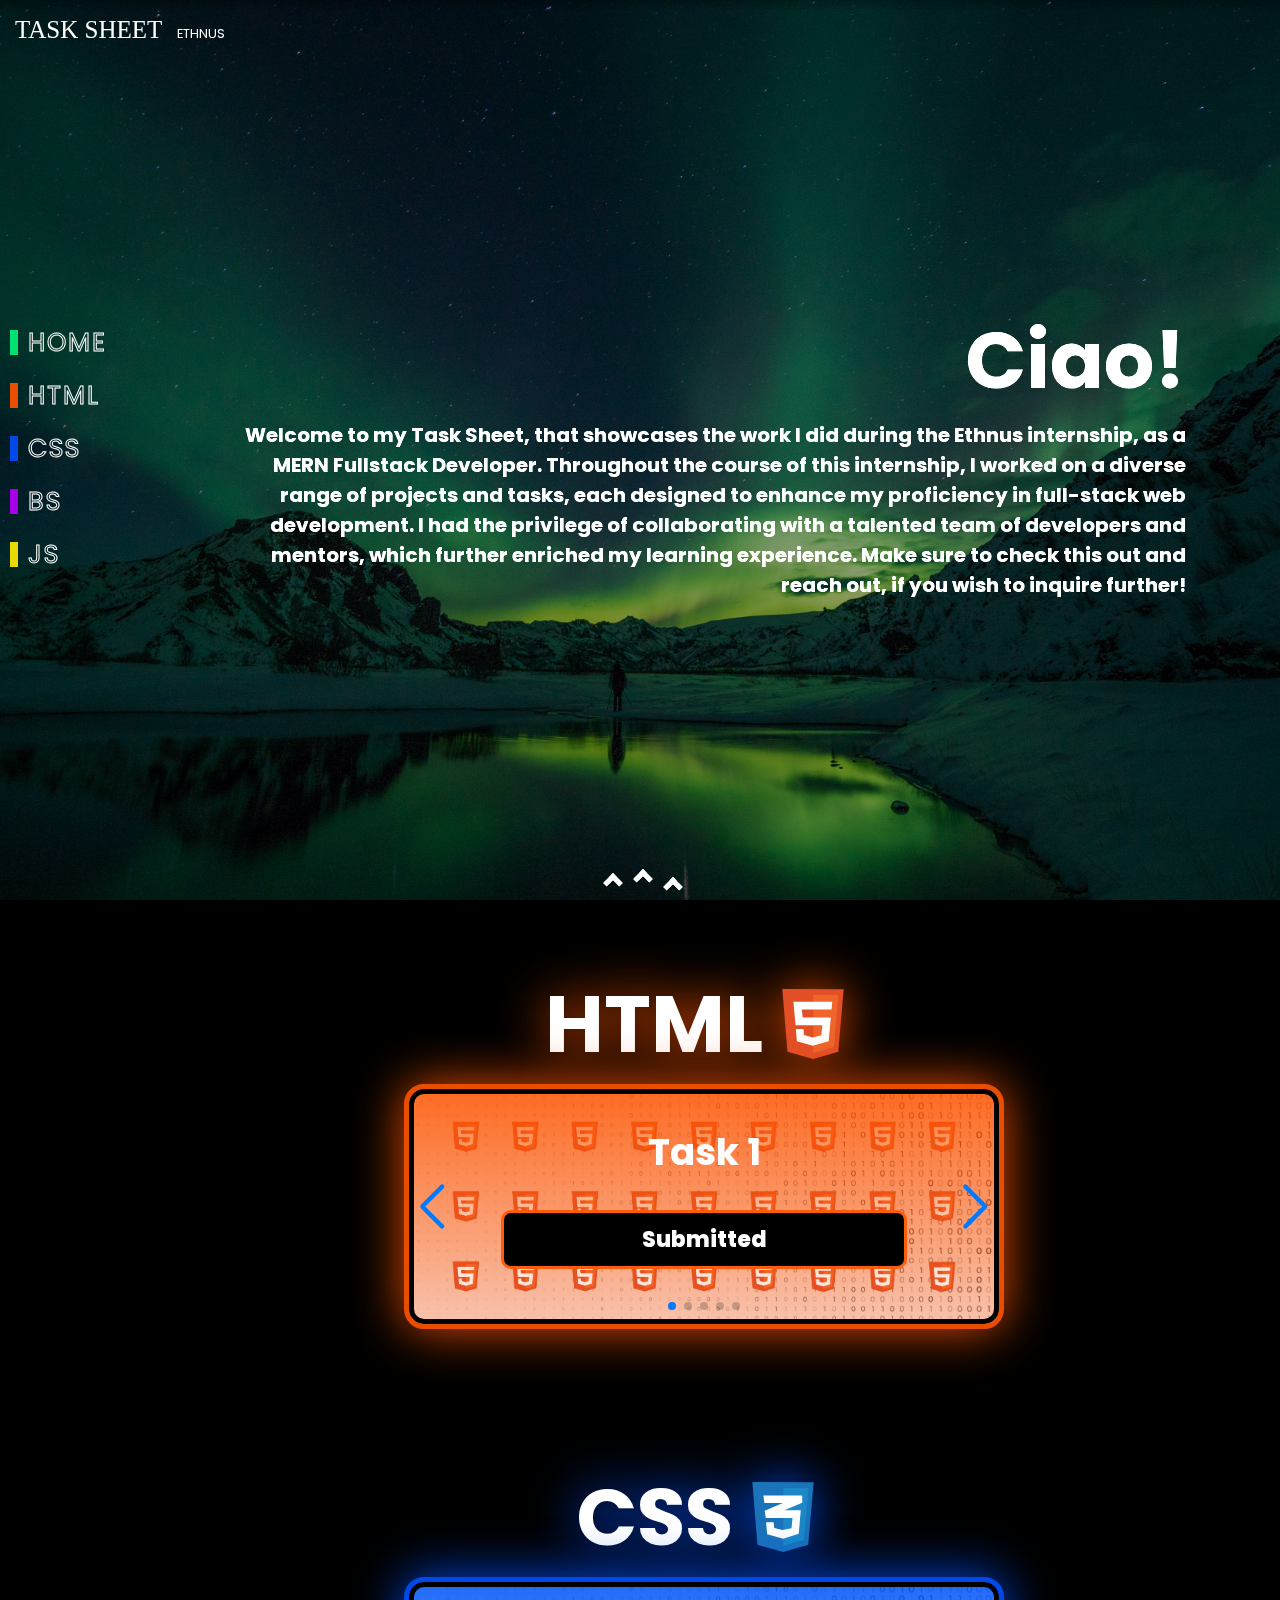
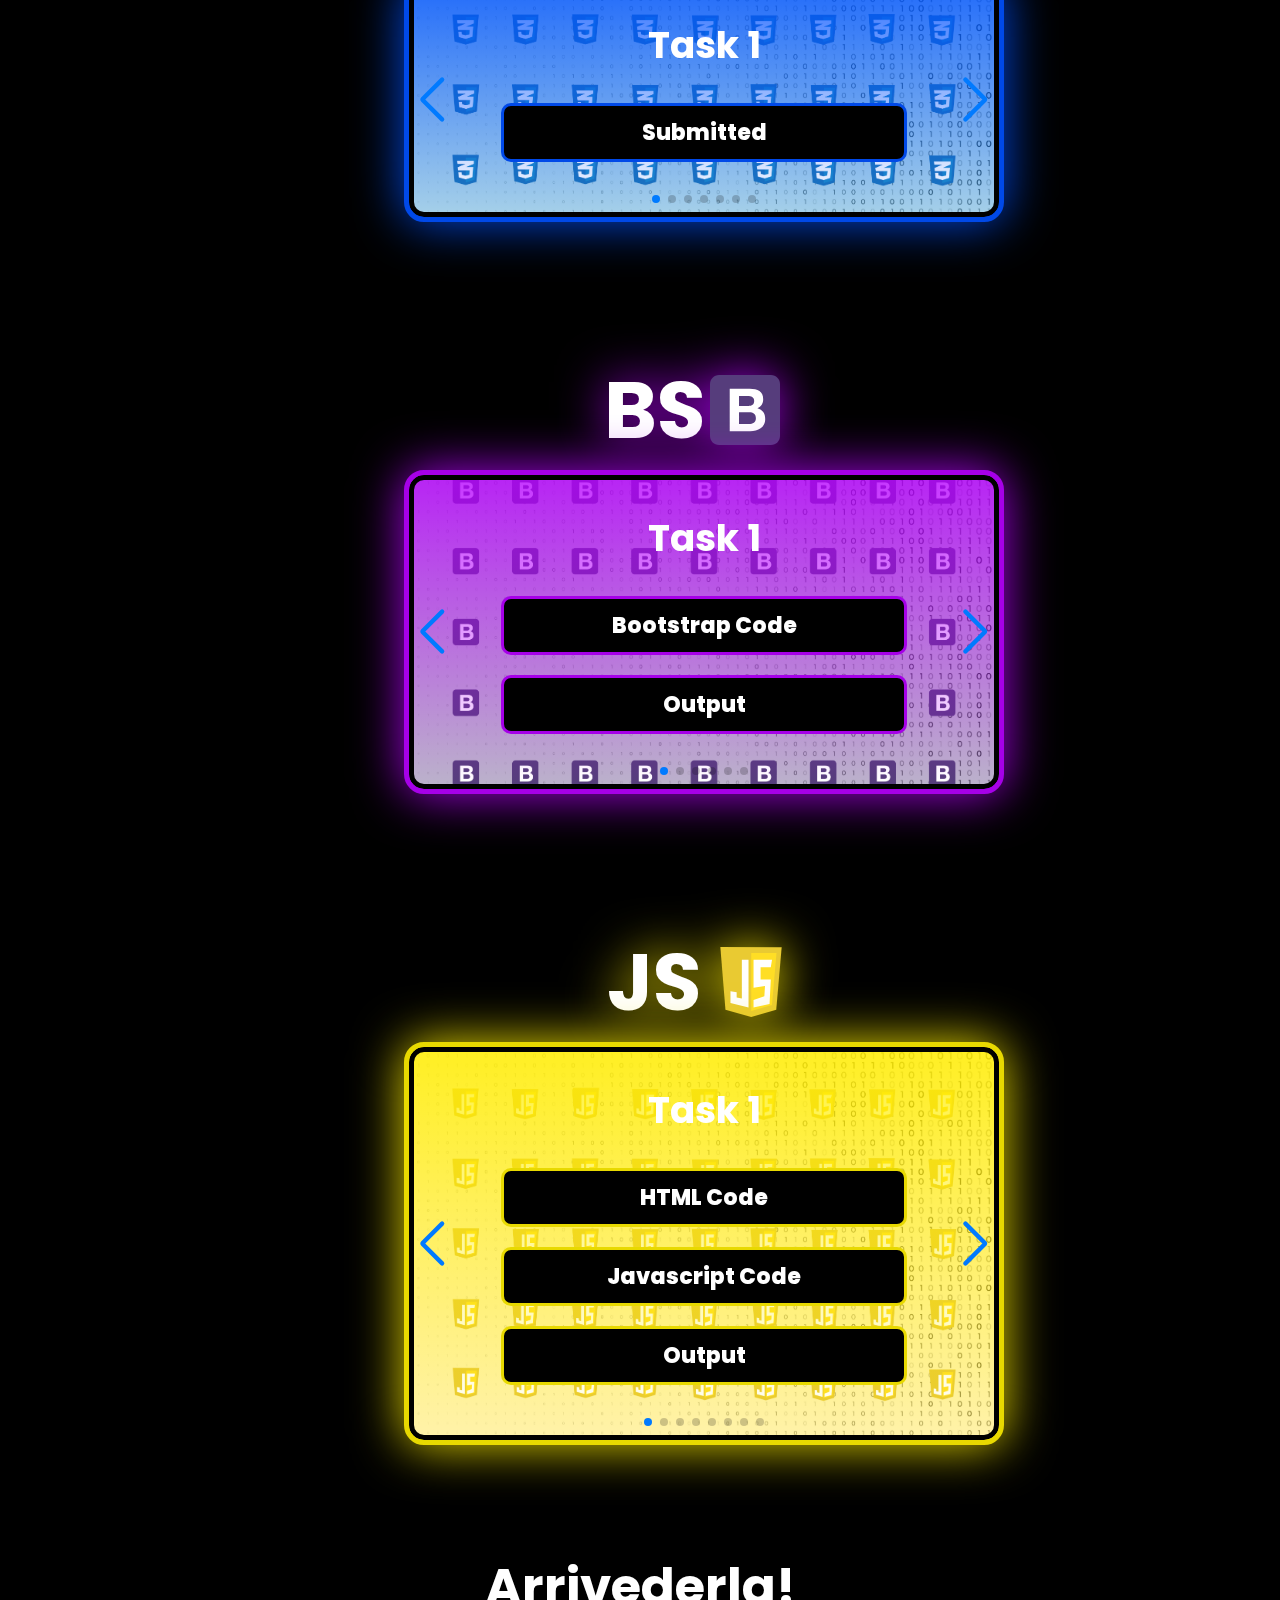
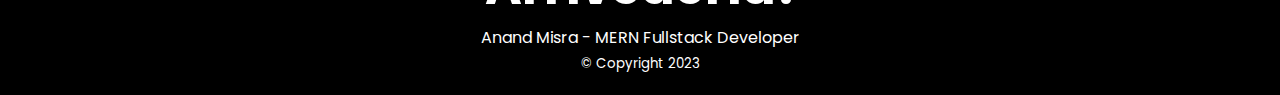
==== commit f8869c2b: "Add files via upload" ====
--- a/index.html
+++ b/index.html
@@ -149,31 +149,31 @@
                     <div class="swiper-wrapper">
                         <div class="swiper-slide">
                             <h2>Task 1</h2>
-                            <a href="#CSS" target="_blank"><button class="html-slide" type="button" >Submitted</button></a>
+                            <a href="#CSS" target="_blank"><button class="css-slide" type="button" >Submitted</button></a>
                         </div>
                         <div class="swiper-slide">
                             <h2>Task 2</h2>
-                            <a href="#CSS" target="_blank"><button class="html-slide" type="button" >Submitted</button></a>
+                            <a href="#CSS" target="_blank"><button class="css-slide" type="button" >Submitted</button></a>
                         </div>
                         <div class="swiper-slide">
                             <h2>Task 3</h2>
-                            <a href="#CSS" target="_blank"><button class="html-slide" type="button" >Submitted</button></a>
+                            <a href="#CSS" target="_blank"><button class="css-slide" type="button" >Submitted</button></a>
                         </div>
                         <div class="swiper-slide">
                             <h2>Task 4</h2>
-                            <a href="#CSS" target="_blank"><button class="html-slide" type="button" >Submitted</button></a>
+                            <a href="#CSS" target="_blank"><button class="css-slide" type="button" >Submitted</button></a>
                         </div>
                         <div class="swiper-slide">
                             <h2>Task 5</h2>
-                            <a href="#CSS" target="_blank"><button class="html-slide" type="button" >Submitted</button></a>
+                            <a href="#CSS" target="_blank"><button class="css-slide" type="button" >Submitted</button></a>
                         </div>
                         <div class="swiper-slide">
                             <h2>Task 6</h2>
-                            <a href="#CSS" target="_blank"><button class="html-slide" type="button" >Submitted</button></a>
+                            <a href="#CSS" target="_blank"><button class="css-slide" type="button" >Submitted</button></a>
                         </div>
                         <div class="swiper-slide">
                             <h2>Task 7</h2>
-                            <a href="#CSS" target="_blank"><button class="html-slide" type="button" >Submitted</button></a>
+                            <a href="#CSS" target="_blank"><button class="css-slide" type="button" >Submitted</button></a>
                         </div>
                     </div>
                     <div class="swiper-button-next"></div>
